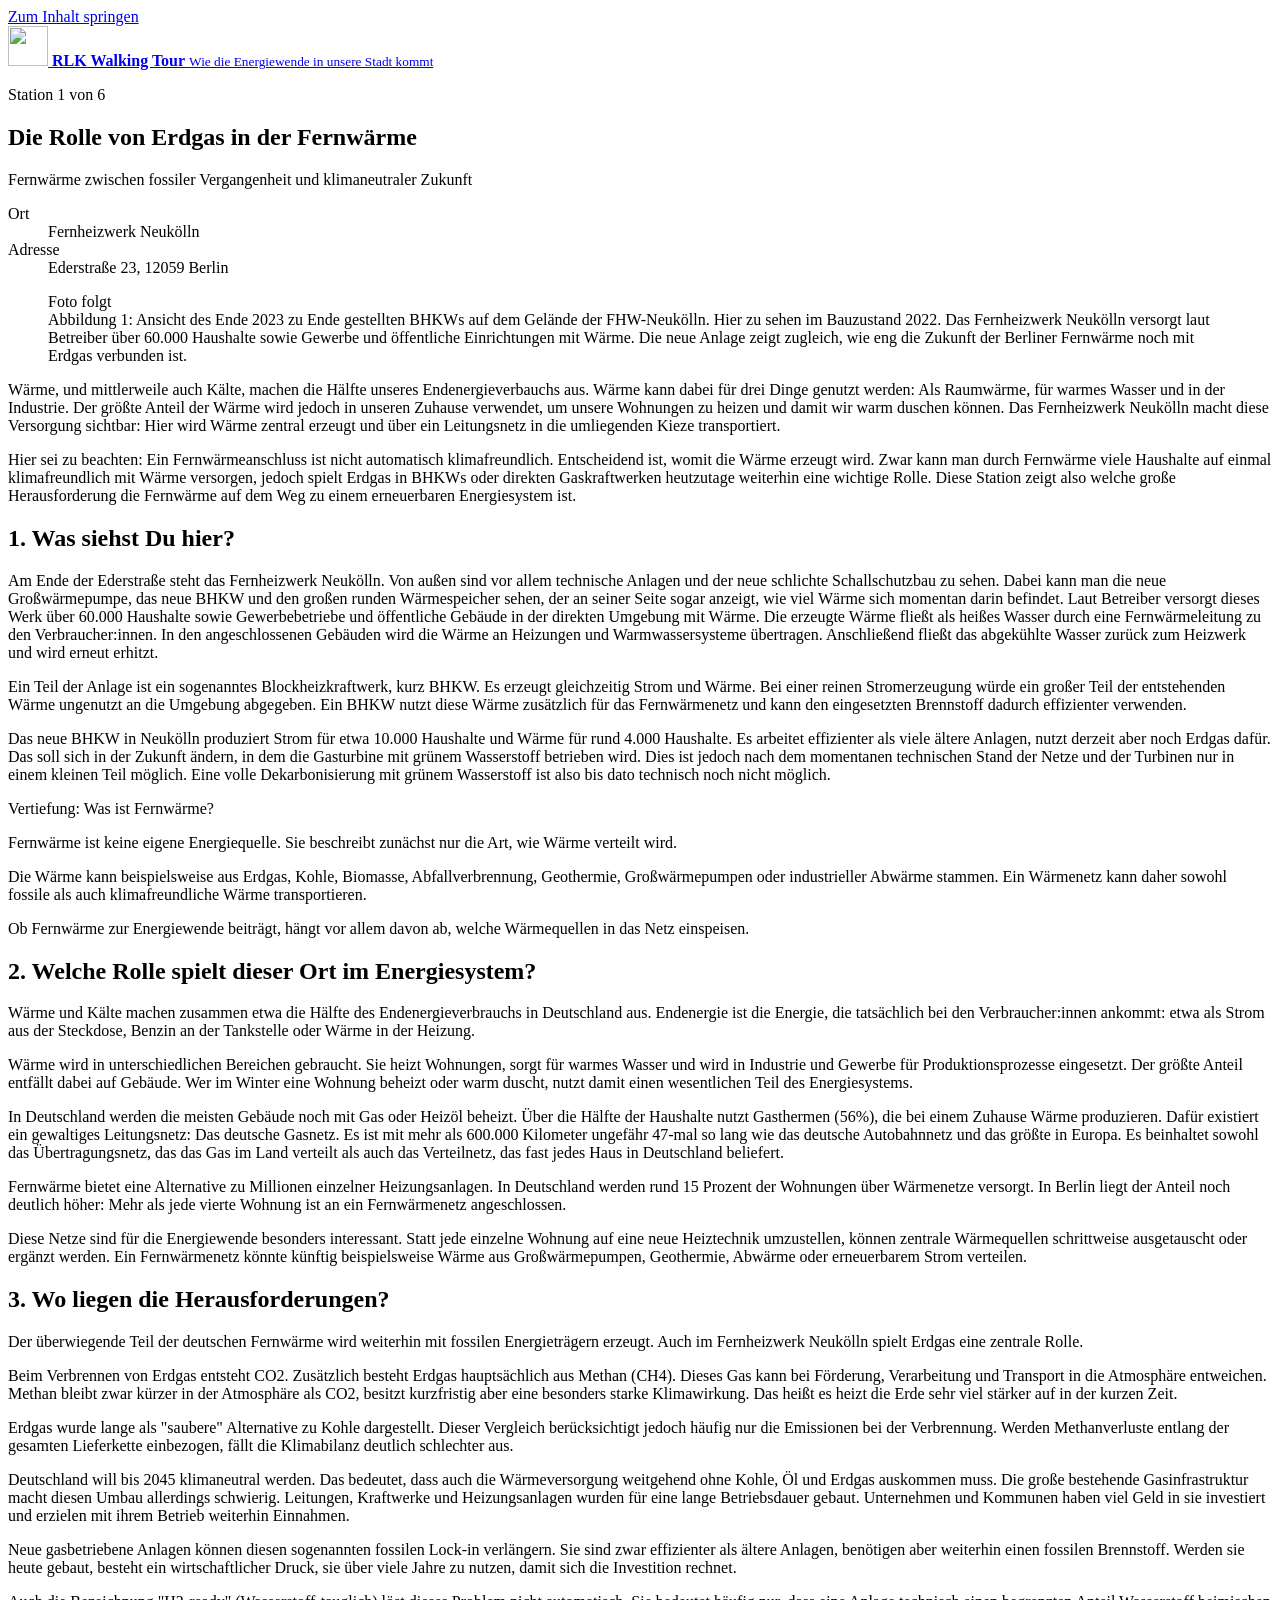
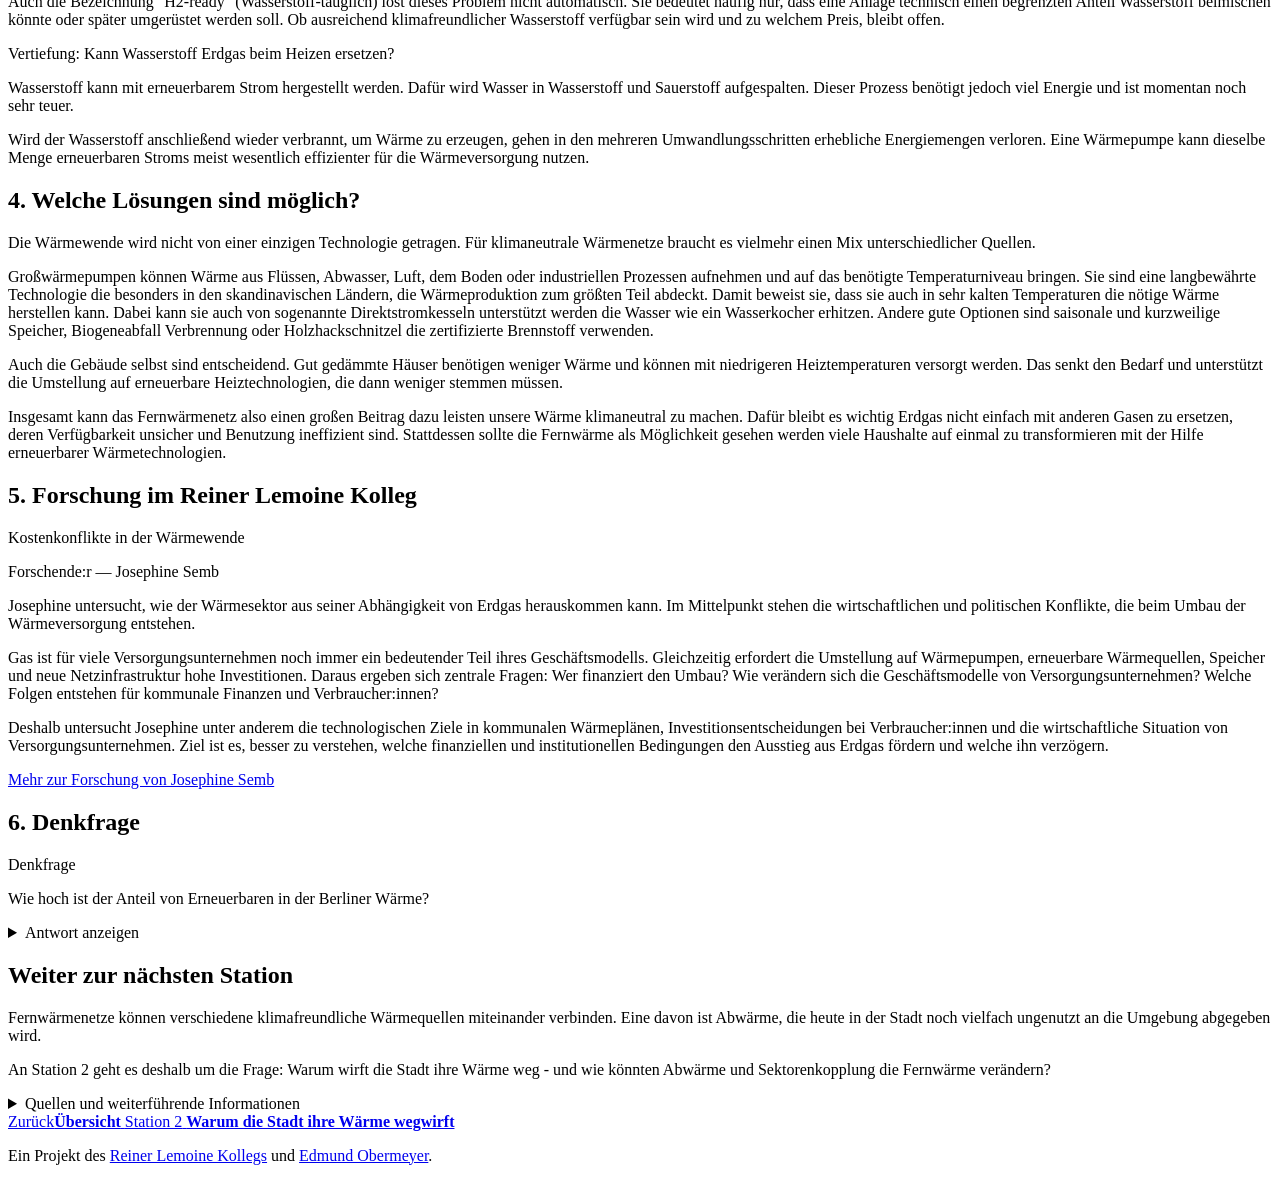
==== docs/station-01-erdgas-fernwaerme/index.html @ de67a61e "first draft website" ====
<!DOCTYPE html>
<html lang="de">
<head>
  <meta charset="utf-8">
  <meta name="viewport" content="width=device-width, initial-scale=1">
  <title>Station 1: Die Rolle von Erdgas in der Fernwärme — RLK Walking Tour</title>
  <meta name="description" content="Fernwärme zwischen fossiler Vergangenheit und klimaneutraler Zukunft">
  <meta name="color-scheme" content="light">
  <link rel="icon" href="https://kafu16.github.io/rlk-walking-tour/theme/favicon.svg" type="image/svg+xml">
  <link rel="stylesheet" href="https://kafu16.github.io/rlk-walking-tour/fonts/roboto.css">
  <link rel="stylesheet" href="https://kafu16.github.io/rlk-walking-tour/theme/css/rlk.css">
</head>
<body>
  <a class="skiplink" href="#inhalt">Zum Inhalt springen</a>

  <header class="siteheader">
    <div class="wrap siteheader__inner">
      <a class="siteheader__brand" href="https://kafu16.github.io/rlk-walking-tour/">
        <img src="https://kafu16.github.io/rlk-walking-tour/images/rlk-logo.svg" alt="" width="40" height="40">
        <span>
          <strong>RLK Walking Tour</strong>
          <small>Wie die Energiewende in unsere Stadt kommt</small>
        </span>
      </a>
    </div>
  </header>

  <main id="inhalt" class="wrap">

<article class="station">

  <header class="station__head">
    <p class="eyebrow">Station 1 von 6</p>
    <h1>Die Rolle von Erdgas in der Fernwärme</h1>
<p class="station__subtitle">Fernwärme zwischen fossiler Vergangenheit und klimaneutraler Zukunft</p>  </header>

  <dl class="stationinfo">
      <div><dt>Ort</dt><dd>Fernheizwerk Neukölln</dd></div>
      <div><dt>Adresse</dt><dd>Ederstraße 23, 12059 Berlin</dd></div>
  </dl>

  <figure class="stationfoto">
      <div class="stationfoto__leer" role="img" aria-label="Foto folgt">
        <span>Foto folgt</span>
      </div>
      <figcaption>Abbildung 1: Ansicht des Ende 2023 zu Ende gestellten BHKWs auf dem Gelände der FHW-Neukölln. Hier zu sehen im Bauzustand 2022. Das Fernheizwerk Neukölln versorgt laut Betreiber über 60.000 Haushalte sowie Gewerbe und öffentliche Einrichtungen mit Wärme. Die neue Anlage zeigt zugleich, wie eng die Zukunft der Berliner Fernwärme noch mit Erdgas verbunden ist.</figcaption>
  </figure>

  <div class="prose">
    <div class="box box--kurz-erklaert">
<p>Wärme, und mittlerweile auch Kälte, machen die Hälfte unseres Endenergieverbauchs aus. Wärme kann dabei für drei Dinge genutzt werden: Als Raumwärme, für warmes Wasser und in der Industrie. Der größte Anteil der Wärme wird jedoch in unseren Zuhause verwendet, um unsere Wohnungen zu heizen und damit wir warm duschen können. Das Fernheizwerk Neukölln macht diese Versorgung sichtbar: Hier wird Wärme zentral erzeugt und über ein Leitungsnetz in die umliegenden Kieze transportiert.</p>
<p>Hier sei zu beachten: Ein Fernwärmeanschluss ist nicht automatisch klimafreundlich. Entscheidend ist, womit die Wärme erzeugt wird. Zwar kann man durch Fernwärme viele Haushalte auf einmal klimafreundlich mit Wärme versorgen, jedoch spielt Erdgas in BHKWs oder direkten Gaskraftwerken heutzutage weiterhin eine wichtige Rolle. Diese Station zeigt also welche große Herausforderung die Fernwärme auf dem Weg zu einem erneuerbaren Energiesystem ist.</p>
</div>
<h2>1. Was siehst Du hier?</h2>
<p>Am Ende der Ederstraße steht das Fernheizwerk Neukölln. Von außen sind vor allem technische Anlagen und der neue schlichte Schallschutzbau zu sehen. Dabei kann man die neue Großwärmepumpe, das neue BHKW und den großen runden Wärmespeicher sehen, der an seiner Seite sogar anzeigt, wie viel Wärme sich momentan darin befindet. Laut Betreiber versorgt dieses Werk über 60.000 Haushalte sowie Gewerbebetriebe und öffentliche Gebäude in der direkten Umgebung mit Wärme. Die erzeugte Wärme fließt als heißes Wasser durch eine Fernwärmeleitung zu den Verbraucher:innen. In den angeschlossenen Gebäuden wird die Wärme an Heizungen und Warmwassersysteme übertragen. Anschließend fließt das abgekühlte Wasser zurück zum Heizwerk und wird erneut erhitzt.</p>
<p>Ein Teil der Anlage ist ein sogenanntes Blockheizkraftwerk, kurz BHKW. Es erzeugt gleichzeitig Strom und Wärme. Bei einer reinen Stromerzeugung würde ein großer Teil der entstehenden Wärme ungenutzt an die Umgebung abgegeben. Ein BHKW nutzt diese Wärme zusätzlich für das Fernwärmenetz und kann den eingesetzten Brennstoff dadurch effizienter verwenden.</p>
<p>Das neue BHKW in Neukölln produziert Strom für etwa 10.000 Haushalte und Wärme für rund 4.000 Haushalte. Es arbeitet effizienter als viele ältere Anlagen, nutzt derzeit aber noch Erdgas dafür. Das soll sich in der Zukunft ändern, in dem die Gasturbine mit grünem Wasserstoff betrieben wird. Dies ist jedoch nach dem momentanen technischen Stand der Netze und der Turbinen nur in einem kleinen Teil möglich. Eine volle Dekarbonisierung mit grünem Wasserstoff ist also bis dato technisch noch nicht möglich.</p>
<div class="box box--vertiefung">
<p class="box__title">Vertiefung: Was ist Fernwärme?</p>
<p>Fernwärme ist keine eigene Energiequelle. Sie beschreibt zunächst nur die Art, wie Wärme verteilt wird.</p>
<p>Die Wärme kann beispielsweise aus Erdgas, Kohle, Biomasse, Abfallverbrennung, Geothermie, Großwärmepumpen oder industrieller Abwärme stammen. Ein Wärmenetz kann daher sowohl fossile als auch klimafreundliche Wärme transportieren.</p>
<p>Ob Fernwärme zur Energiewende beiträgt, hängt vor allem davon ab, welche Wärmequellen in das Netz einspeisen.</p>
</div>
<h2>2. Welche Rolle spielt dieser Ort im Energiesystem?</h2>
<p>Wärme und Kälte machen zusammen etwa die Hälfte des Endenergieverbrauchs in Deutschland aus. Endenergie ist die Energie, die tatsächlich bei den Verbraucher:innen ankommt: etwa als Strom aus der Steckdose, Benzin an der Tankstelle oder Wärme in der Heizung.</p>
<p>Wärme wird in unterschiedlichen Bereichen gebraucht. Sie heizt Wohnungen, sorgt für warmes Wasser und wird in Industrie und Gewerbe für Produktionsprozesse eingesetzt. Der größte Anteil entfällt dabei auf Gebäude. Wer im Winter eine Wohnung beheizt oder warm duscht, nutzt damit einen wesentlichen Teil des Energiesystems.</p>
<p>In Deutschland werden die meisten Gebäude noch mit Gas oder Heizöl beheizt. Über die Hälfte der Haushalte nutzt Gasthermen (56%), die bei einem Zuhause Wärme produzieren. Dafür existiert ein gewaltiges Leitungsnetz: Das deutsche Gasnetz. Es ist mit mehr als 600.000 Kilometer ungefähr 47-mal so lang wie das deutsche Autobahnnetz und das größte in Europa. Es beinhaltet sowohl das Übertragungsnetz, das das Gas im Land verteilt als auch das Verteilnetz, das fast jedes Haus in Deutschland beliefert.</p>
<p>Fernwärme bietet eine Alternative zu Millionen einzelner Heizungsanlagen. In Deutschland werden rund 15 Prozent der Wohnungen über Wärmenetze versorgt. In Berlin liegt der Anteil noch deutlich höher: Mehr als jede vierte Wohnung ist an ein Fernwärmenetz angeschlossen.</p>
<p>Diese Netze sind für die Energiewende besonders interessant. Statt jede einzelne Wohnung auf eine neue Heiztechnik umzustellen, können zentrale Wärmequellen schrittweise ausgetauscht oder ergänzt werden. Ein Fernwärmenetz könnte künftig beispielsweise Wärme aus Großwärmepumpen, Geothermie, Abwärme oder erneuerbarem Strom verteilen.</p>
<h2>3. Wo liegen die Herausforderungen?</h2>
<p>Der überwiegende Teil der deutschen Fernwärme wird weiterhin mit fossilen Energieträgern erzeugt. Auch im Fernheizwerk Neukölln spielt Erdgas eine zentrale Rolle.</p>
<p>Beim Verbrennen von Erdgas entsteht CO2. Zusätzlich besteht Erdgas hauptsächlich aus Methan (CH4). Dieses Gas kann bei Förderung, Verarbeitung und Transport in die Atmosphäre entweichen. Methan bleibt zwar kürzer in der Atmosphäre als CO2, besitzt kurzfristig aber eine besonders starke Klimawirkung. Das heißt es heizt die Erde sehr viel stärker auf in der kurzen Zeit.</p>
<p>Erdgas wurde lange als "saubere" Alternative zu Kohle dargestellt. Dieser Vergleich berücksichtigt jedoch häufig nur die Emissionen bei der Verbrennung. Werden Methanverluste entlang der gesamten Lieferkette einbezogen, fällt die Klimabilanz deutlich schlechter aus.</p>
<p>Deutschland will bis 2045 klimaneutral werden. Das bedeutet, dass auch die Wärmeversorgung weitgehend ohne Kohle, Öl und Erdgas auskommen muss. Die große bestehende Gasinfrastruktur macht diesen Umbau allerdings schwierig. Leitungen, Kraftwerke und Heizungsanlagen wurden für eine lange Betriebsdauer gebaut. Unternehmen und Kommunen haben viel Geld in sie investiert und erzielen mit ihrem Betrieb weiterhin Einnahmen.</p>
<p>Neue gasbetriebene Anlagen können diesen sogenannten fossilen Lock-in verlängern. Sie sind zwar effizienter als ältere Anlagen, benötigen aber weiterhin einen fossilen Brennstoff. Werden sie heute gebaut, besteht ein wirtschaftlicher Druck, sie über viele Jahre zu nutzen, damit sich die Investition rechnet.</p>
<p>Auch die Bezeichnung "H2-ready" (Wasserstoff-tauglich) löst dieses Problem nicht automatisch. Sie bedeutet häufig nur, dass eine Anlage technisch einen begrenzten Anteil Wasserstoff beimischen könnte oder später umgerüstet werden soll. Ob ausreichend klimafreundlicher Wasserstoff verfügbar sein wird und zu welchem Preis, bleibt offen.</p>
<div class="box box--vertiefung">
<p class="box__title">Vertiefung: Kann Wasserstoff Erdgas beim Heizen ersetzen?</p>
<p>Wasserstoff kann mit erneuerbarem Strom hergestellt werden. Dafür wird Wasser in Wasserstoff und Sauerstoff aufgespalten. Dieser Prozess benötigt jedoch viel Energie und ist momentan noch sehr teuer.</p>
<p>Wird der Wasserstoff anschließend wieder verbrannt, um Wärme zu erzeugen, gehen in den mehreren Umwandlungsschritten erhebliche Energiemengen verloren. Eine Wärmepumpe kann dieselbe Menge erneuerbaren Stroms meist wesentlich effizienter für die Wärmeversorgung nutzen.</p>
</div>
<h2>4. Welche Lösungen sind möglich?</h2>
<p>Die Wärmewende wird nicht von einer einzigen Technologie getragen. Für klimaneutrale Wärmenetze braucht es vielmehr einen Mix unterschiedlicher Quellen.</p>
<p>Großwärmepumpen können Wärme aus Flüssen, Abwasser, Luft, dem Boden oder industriellen Prozessen aufnehmen und auf das benötigte Temperaturniveau bringen. Sie sind eine langbewährte Technologie die besonders in den skandinavischen Ländern, die Wärmeproduktion zum größten Teil abdeckt. Damit beweist sie, dass sie auch in sehr kalten Temperaturen die nötige Wärme herstellen kann. Dabei kann sie auch von sogenannte Direktstromkesseln unterstützt werden die Wasser wie ein Wasserkocher erhitzen. Andere gute Optionen sind saisonale und kurzweilige Speicher, Biogeneabfall Verbrennung oder Holzhackschnitzel die zertifizierte Brennstoff verwenden.</p>
<p>Auch die Gebäude selbst sind entscheidend. Gut gedämmte Häuser benötigen weniger Wärme und können mit niedrigeren Heiztemperaturen versorgt werden. Das senkt den Bedarf und unterstützt die Umstellung auf erneuerbare Heiztechnologien, die dann weniger stemmen müssen.</p>
<p>Insgesamt kann das Fernwärmenetz also einen großen Beitrag dazu leisten unsere Wärme klimaneutral zu machen. Dafür bleibt es wichtig Erdgas nicht einfach mit anderen Gasen zu ersetzen, deren Verfügbarkeit unsicher und Benutzung ineffizient sind. Stattdessen sollte die Fernwärme als Möglichkeit gesehen werden viele Haushalte auf einmal zu transformieren mit der Hilfe erneuerbarer Wärmetechnologien.</p>
<h2>5. Forschung im Reiner Lemoine Kolleg</h2>
<div class="box box--forschung">
<p class="box__title">Kostenkonflikte in der Wärmewende</p>
<p class="box__meta">Forschende:r — Josephine Semb</p>
<p>Josephine untersucht, wie der Wärmesektor aus seiner Abhängigkeit von Erdgas herauskommen kann. Im Mittelpunkt stehen die wirtschaftlichen und politischen Konflikte, die beim Umbau der Wärmeversorgung entstehen.</p>
<p>Gas ist für viele Versorgungsunternehmen noch immer ein bedeutender Teil ihres Geschäftsmodells. Gleichzeitig erfordert die Umstellung auf Wärmepumpen, erneuerbare Wärmequellen, Speicher und neue Netzinfrastruktur hohe Investitionen. Daraus ergeben sich zentrale Fragen: Wer finanziert den Umbau? Wie verändern sich die Geschäftsmodelle von Versorgungsunternehmen? Welche Folgen entstehen für kommunale Finanzen und Verbraucher:innen?</p>
<p>Deshalb untersucht Josephine unter anderem die technologischen Ziele in kommunalen Wärmeplänen, Investitionsentscheidungen bei Verbraucher:innen und die wirtschaftliche Situation von Versorgungsunternehmen. Ziel ist es, besser zu verstehen, welche finanziellen und institutionellen Bedingungen den Ausstieg aus Erdgas fördern und welche ihn verzögern.</p>
<p class="box__link"><a href="https://www.reiner-lemoine-stiftung.de/kolleg/team/josephine-semb">Mehr zur Forschung von Josephine Semb</a></p>
</div>
<h2>6. Denkfrage</h2>
<div class="box box--denkfrage">
<p class="box__title">Denkfrage</p>
<p>Wie hoch ist der Anteil von Erneuerbaren in der Berliner Wärme?</p>
<details class="denkfrage__answer">
<summary>Antwort anzeigen</summary>
<p>Nur 3,8% wird elektrisch oder mit Solarthermie produziert. Wenn man Biomasse (also Holz), Abfallverbrennung und Abwärmenutzung als erneuerbar rechnet wurden 2023 4,5% der Wärme erneuerbar hergestellt. In der Fernwärme waren es zu der zeit 10% die erneuerbar hergestellt wurden.</p>
<p>Wärme aus Holz und anderer Biomasse wie Abfall wird im gesetzlichen Kontext als Erneuerbar angesehen ist aber wegen begrenzter Ressourcen, Emissionen während der Verbrennung und des Waldschutzes nicht unbegrenzt klimafreundlich verfügbar.</p>
<p>Der geringe Anteil reiner Erneuerbarer zeigt, wie groß die Aufgabe noch ist. Während erneuerbare Energien im Stromsektor bereits eine zentrale Rolle spielen, wird Wärme weiterhin überwiegend mit Erdgas, Heizöl und anderen fossilen Energieträgern erzeugt.</p>
<p>Quelle: Datensatz des SenMVKU auf <a href="https://www.berlin.de/sen/uvk/klimaschutz/waermewende/">https://www.berlin.de/sen/uvk/klimaschutz/waermewende/</a></p>
</details>
</div>
<h2>Weiter zur nächsten Station</h2>
<p>Fernwärmenetze können verschiedene klimafreundliche Wärmequellen miteinander verbinden. Eine davon ist Abwärme, die heute in der Stadt noch vielfach ungenutzt an die Umgebung abgegeben wird.</p>
<p>An Station 2 geht es deshalb um die Frage: Warum wirft die Stadt ihre Wärme weg - und wie könnten Abwärme und Sektorenkopplung die Fernwärme verändern?</p>
<details class="quellen">
<summary>Quellen und weiterführende Informationen</summary>
<ul>
<li>Fernheizwerk Neukölln: <a href="https://fhw-neukoelln.de/">https://fhw-neukoelln.de/</a></li>
<li>Übersicht des BDEWs zu Fernwärme: <a href="https://www.bdew.de/energie/waerme-waermewende-heizung/fernwaerme/">https://www.bdew.de/energie/waerme-waermewende-heizung/fernwaerme/</a></li>
<li>Monatliche Fernwärmeerzeugung nach Energieträgern (Quelle: BDEW): <a href="https://www.bdew.de/media/documents/Nettowaermeerz_ET_Vgl_VJ_monatlich_online_o_monatlich_FS_05082026.pdf">https://www.bdew.de/media/documents/Nettowaermeerz_ET_Vgl_VJ_monatlich_online_o_monatlich_FS_05082026.pdf</a></li>
<li>Fachliteratur:</li>
<li>Braunger, Isabell (2023), ‘Communal Heat Planning: Overcoming the Path-Dependency of Natural Gas in Residential Heating?’, Environmental Innovation and Societal Transitions, 48: 100768, <a href="https://doi.org/10.1016/j.eist.2023.100768">https://doi.org/10.1016/j.eist.2023.100768</a>.</li>
<li>Rosenow, J. (2024), ‘A Meta-Review of 54 Studies on Hydrogen Heating’, Cell Reports Sustainability, 1/1: 100010, <a href="https://doi.org/10.1016/j.crsus.2023.100010">https://doi.org/10.1016/j.crsus.2023.100010</a>.</li>
<li>Semb, Josephine, Lukas Bäuerle, and Valentin Sagvosdkin (2026), ‘System-Induced Transition Inertia in the Transformation of the German Heating and Housing Sector’, Energy Policy, 212: 115181, <a href="https://doi.org/10.1016/j.enpol.2026.115181">https://doi.org/10.1016/j.enpol.2026.115181</a>.</li>
</ul>
</details>
  </div>

  <nav class="stationnav" aria-label="Stationen">
      <a class="stationnav__prev" href="https://kafu16.github.io/rlk-walking-tour/">
        <span>Zurück</span><strong>Übersicht</strong>
      </a>

      <a class="stationnav__next" href="https://kafu16.github.io/rlk-walking-tour/station-02-abwaerme-sektorenkopplung/">
        <span>Station 2</span>
        <strong>Warum die Stadt ihre Wärme wegwirft</strong>
      </a>
  </nav>

</article>
  </main>

  <footer class="sitefooter">
    <div class="wrap">
      <p>
        Ein Projekt des
        <a href="https://www.reiner-lemoine-stiftung.de/kolleg/">Reiner Lemoine Kollegs</a>
        und
        <a href="https://reiner-lemoine-institut.de/person/edmund-obermeyer/">Edmund Obermeyer</a>.
      </p>
    </div>
  </footer>
</body>
</html>
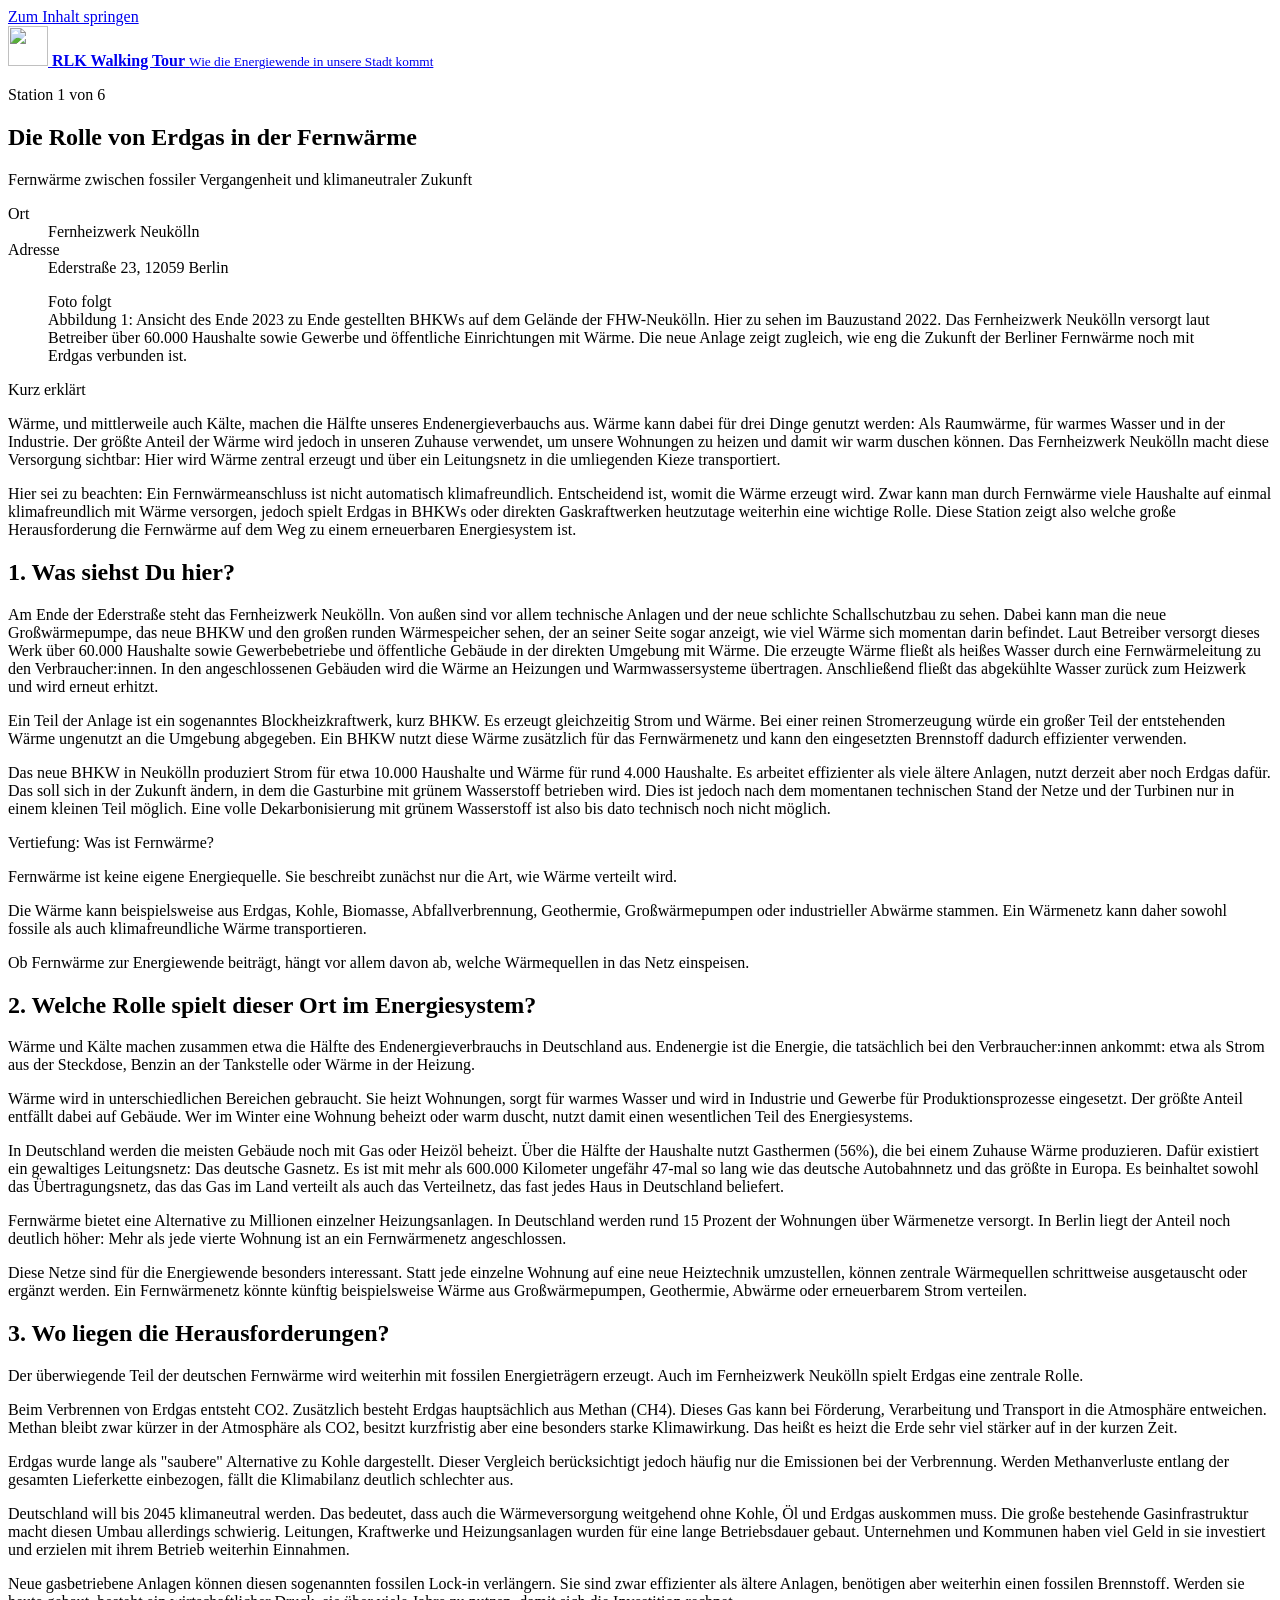
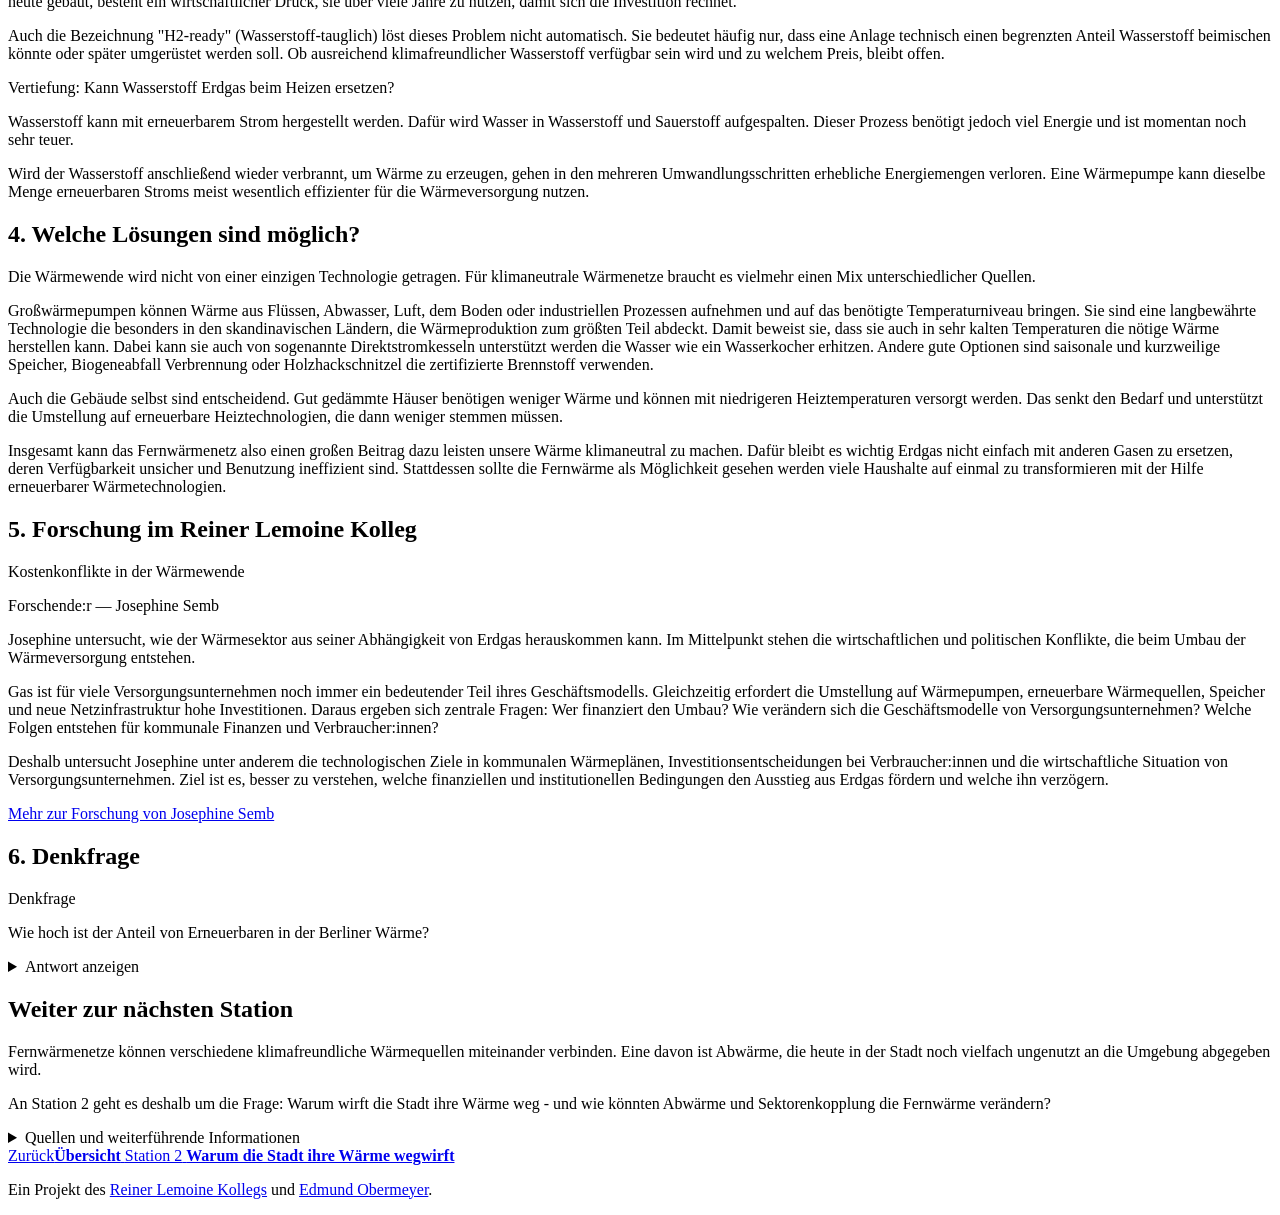
==== commit af877ee0: "Neue Stationstexte, Kartenlink und Kontaktadresse Inhalt aus den neuen .docx-Entwürfen: Station 2 ha" ====
--- a/docs/station-01-erdgas-fernwaerme/index.html
+++ b/docs/station-01-erdgas-fernwaerme/index.html
@@ -48,6 +48,7 @@
 
   <div class="prose">
     <div class="box box--kurz-erklaert">
+<p class="box__title">Kurz erklärt</p>
 <p>Wärme, und mittlerweile auch Kälte, machen die Hälfte unseres Endenergieverbauchs aus. Wärme kann dabei für drei Dinge genutzt werden: Als Raumwärme, für warmes Wasser und in der Industrie. Der größte Anteil der Wärme wird jedoch in unseren Zuhause verwendet, um unsere Wohnungen zu heizen und damit wir warm duschen können. Das Fernheizwerk Neukölln macht diese Versorgung sichtbar: Hier wird Wärme zentral erzeugt und über ein Leitungsnetz in die umliegenden Kieze transportiert.</p>
 <p>Hier sei zu beachten: Ein Fernwärmeanschluss ist nicht automatisch klimafreundlich. Entscheidend ist, womit die Wärme erzeugt wird. Zwar kann man durch Fernwärme viele Haushalte auf einmal klimafreundlich mit Wärme versorgen, jedoch spielt Erdgas in BHKWs oder direkten Gaskraftwerken heutzutage weiterhin eine wichtige Rolle. Diese Station zeigt also welche große Herausforderung die Fernwärme auf dem Weg zu einem erneuerbaren Energiesystem ist.</p>
 </div>
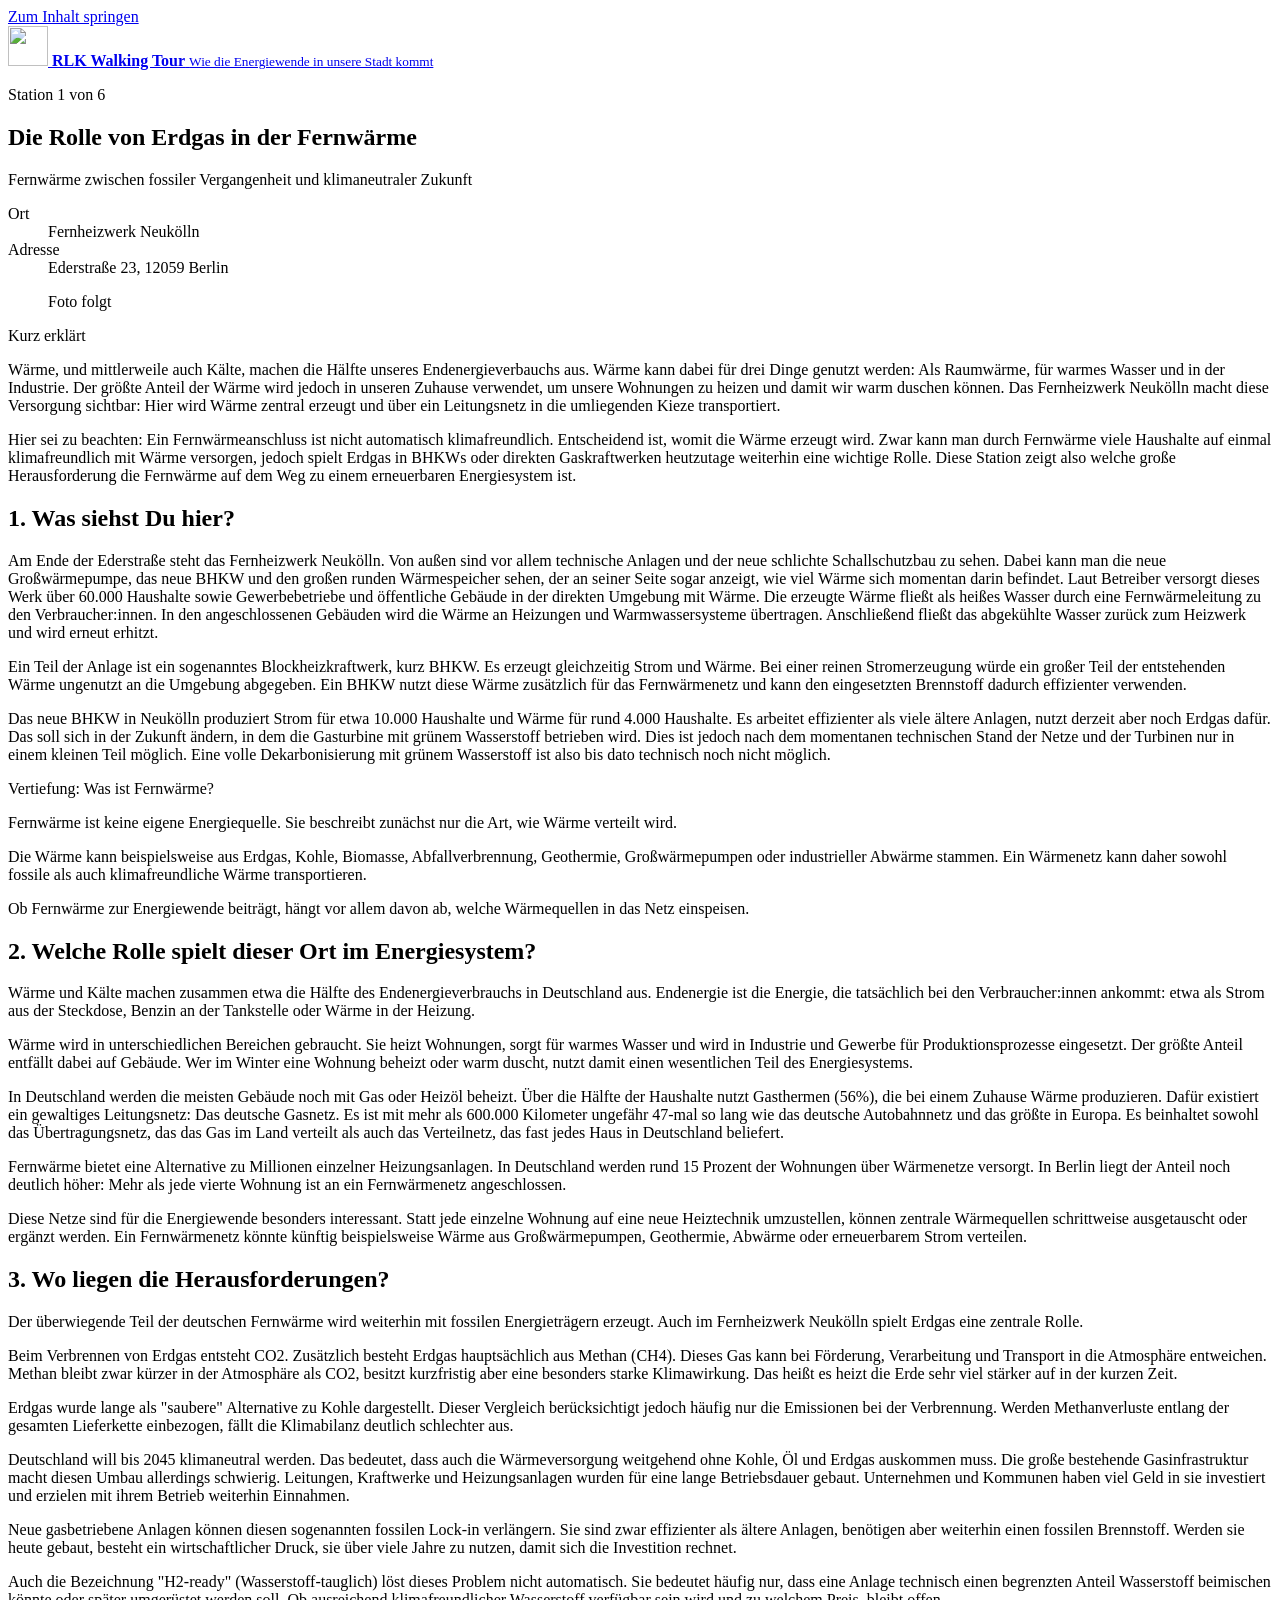
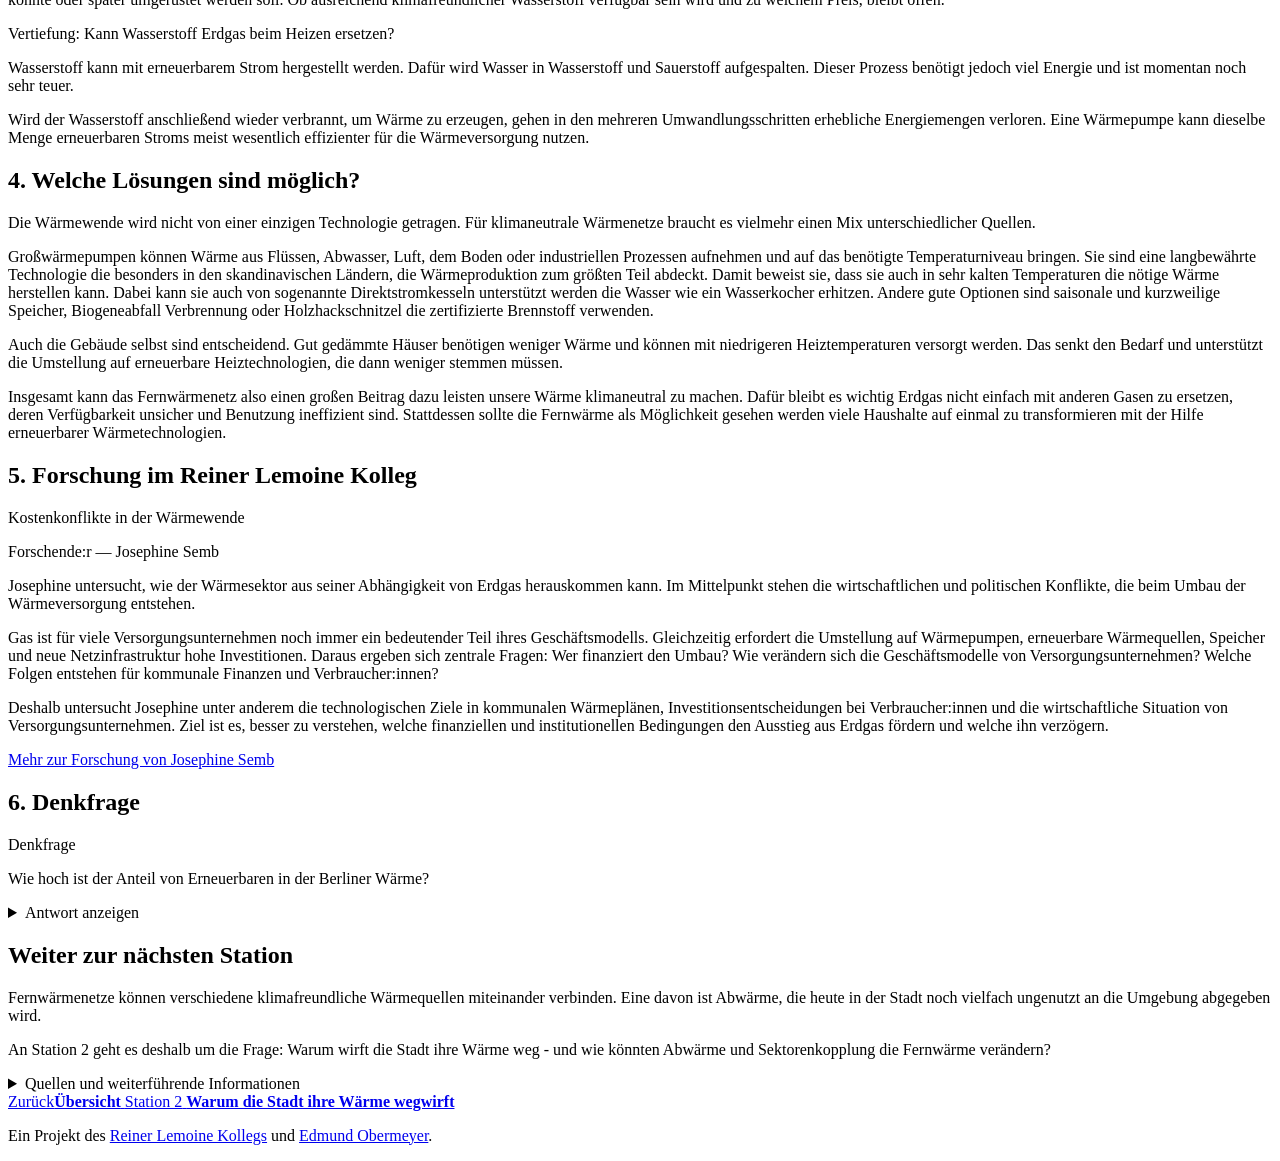
==== commit 79a86799: "Fotos für Station 3 und 5, Abbildung im Kasten von Station 3 Neue .docx-Entwürfe für die Stationen 1" ====
--- a/docs/station-01-erdgas-fernwaerme/index.html
+++ b/docs/station-01-erdgas-fernwaerme/index.html
@@ -43,7 +43,6 @@
       <div class="stationfoto__leer" role="img" aria-label="Foto folgt">
         <span>Foto folgt</span>
       </div>
-      <figcaption>Abbildung 1: Ansicht des Ende 2023 zu Ende gestellten BHKWs auf dem Gelände der FHW-Neukölln. Hier zu sehen im Bauzustand 2022. Das Fernheizwerk Neukölln versorgt laut Betreiber über 60.000 Haushalte sowie Gewerbe und öffentliche Einrichtungen mit Wärme. Die neue Anlage zeigt zugleich, wie eng die Zukunft der Berliner Fernwärme noch mit Erdgas verbunden ist.</figcaption>
   </figure>
 
   <div class="prose">
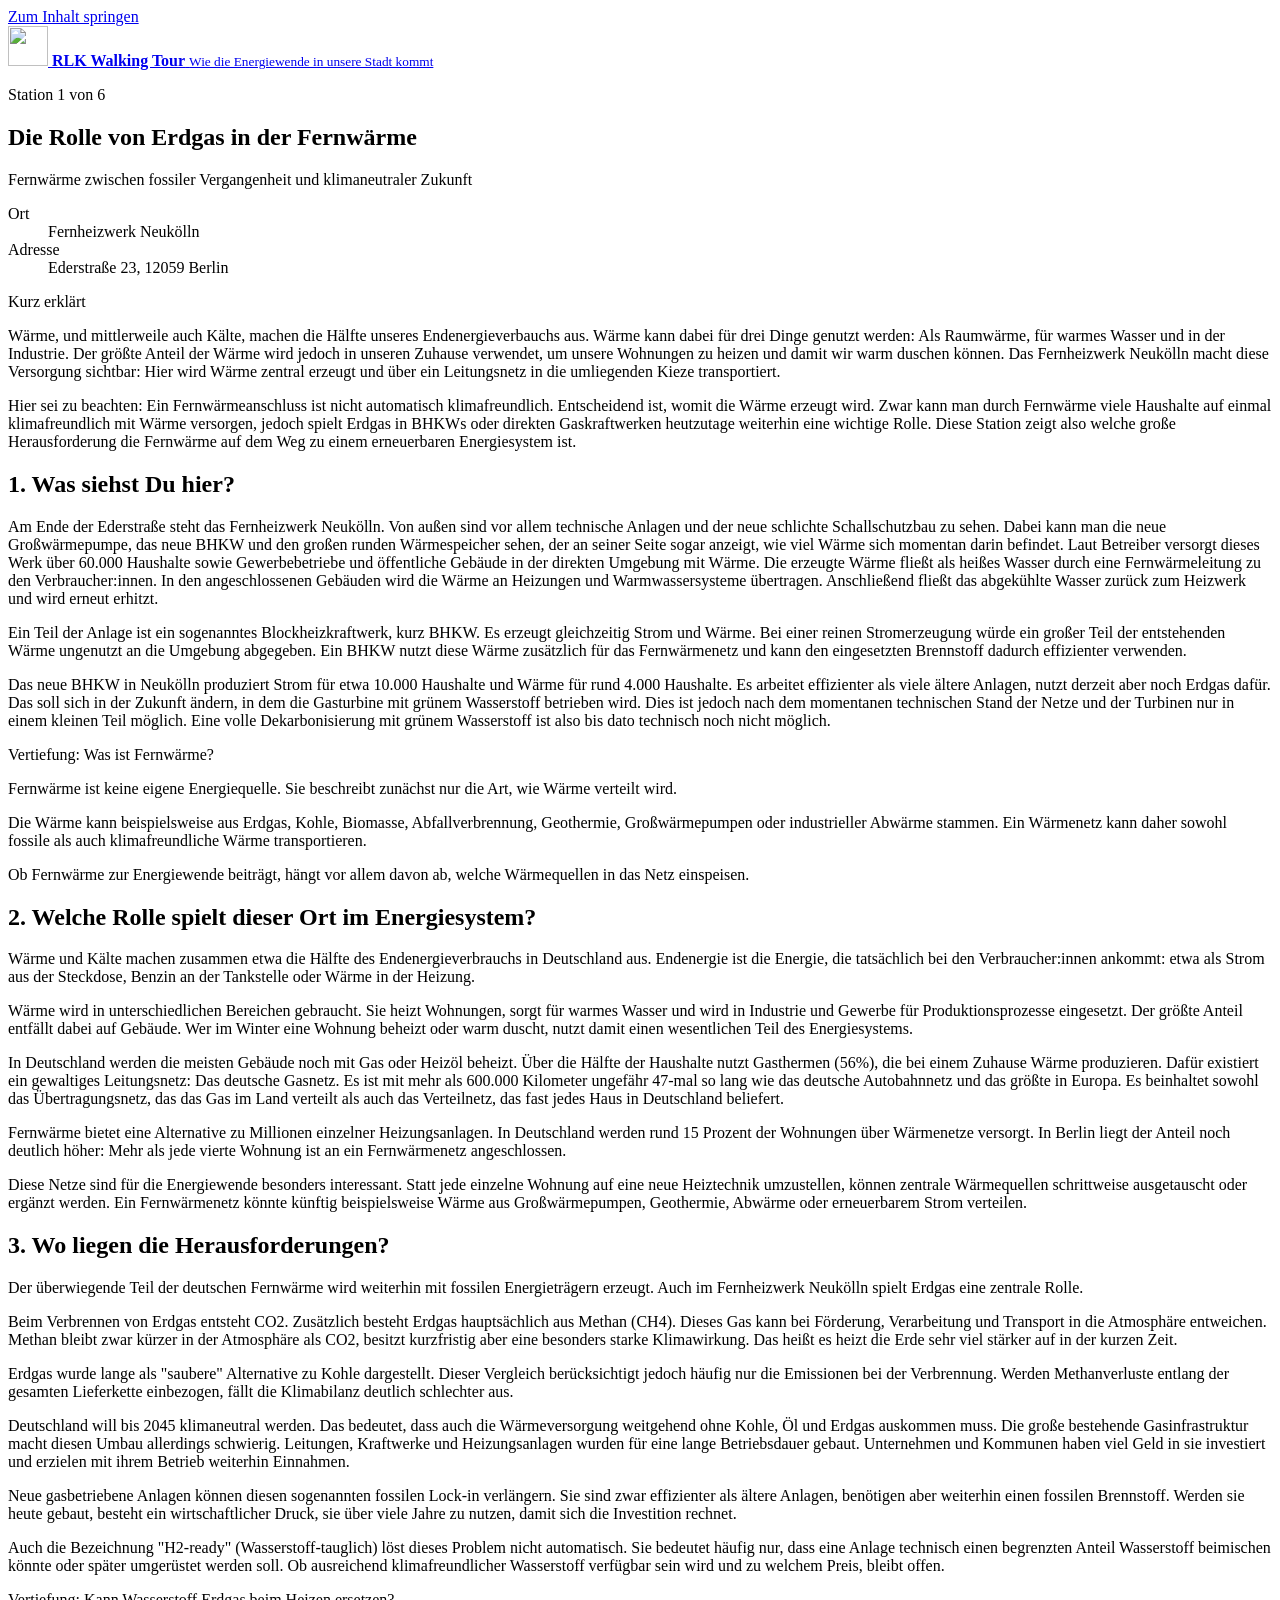
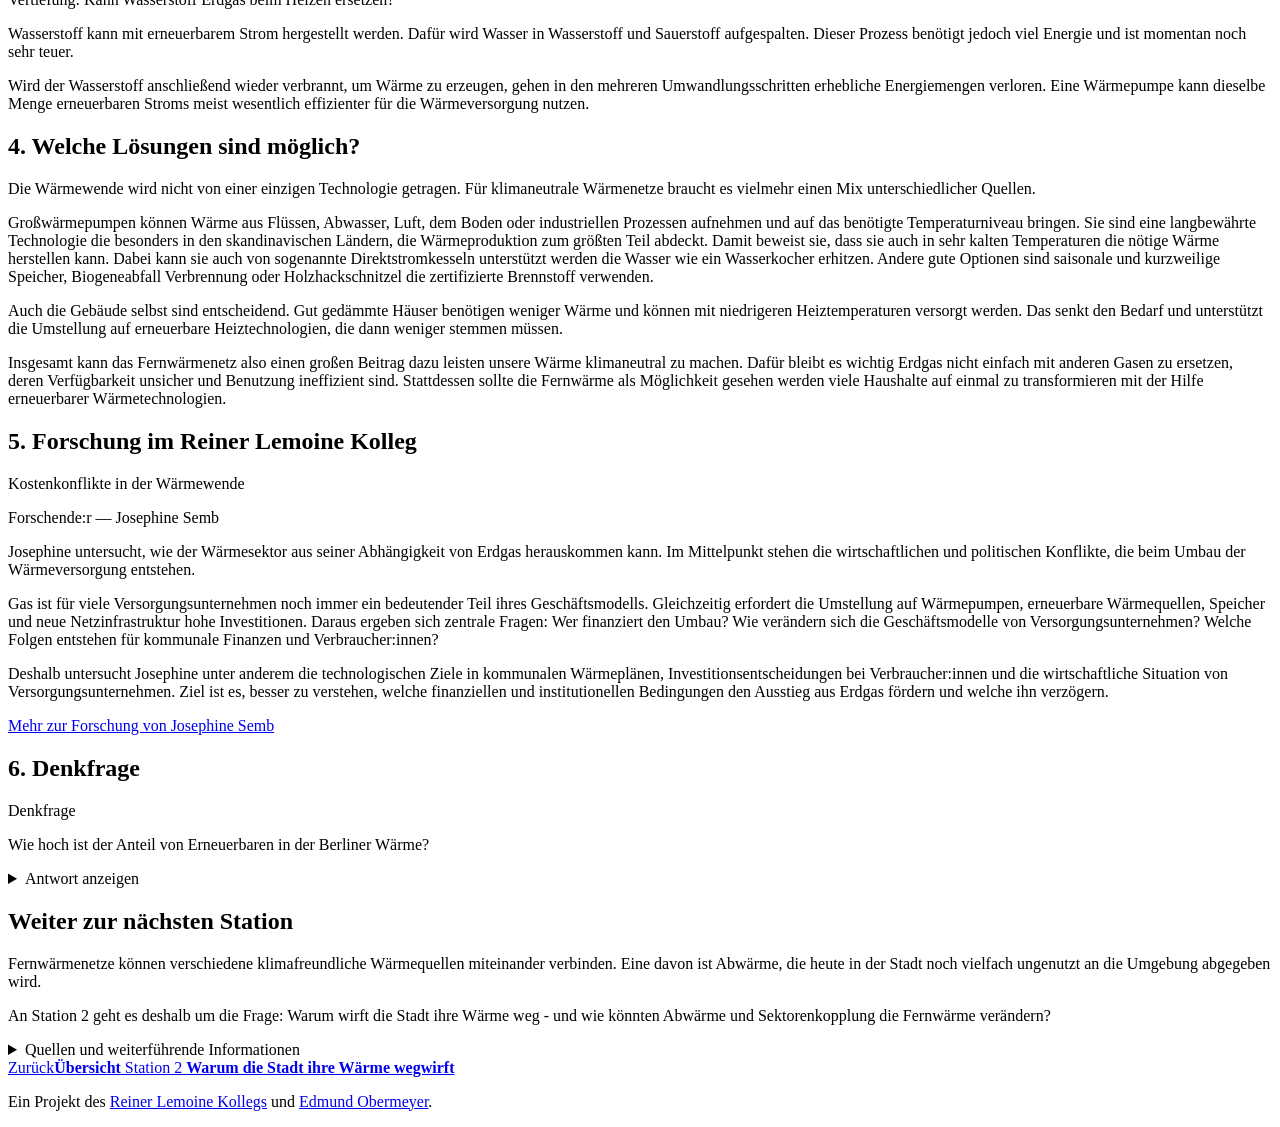
==== commit 1bac0585: "Station 1 ohne Fotoplatzhalter Für Station 1 ist kein Foto vorgesehen, das zurückgehaltene Bild wurd" ====
--- a/docs/station-01-erdgas-fernwaerme/index.html
+++ b/docs/station-01-erdgas-fernwaerme/index.html
@@ -39,11 +39,6 @@
       <div><dt>Adresse</dt><dd>Ederstraße 23, 12059 Berlin</dd></div>
   </dl>
 
-  <figure class="stationfoto">
-      <div class="stationfoto__leer" role="img" aria-label="Foto folgt">
-        <span>Foto folgt</span>
-      </div>
-  </figure>
 
   <div class="prose">
     <div class="box box--kurz-erklaert">
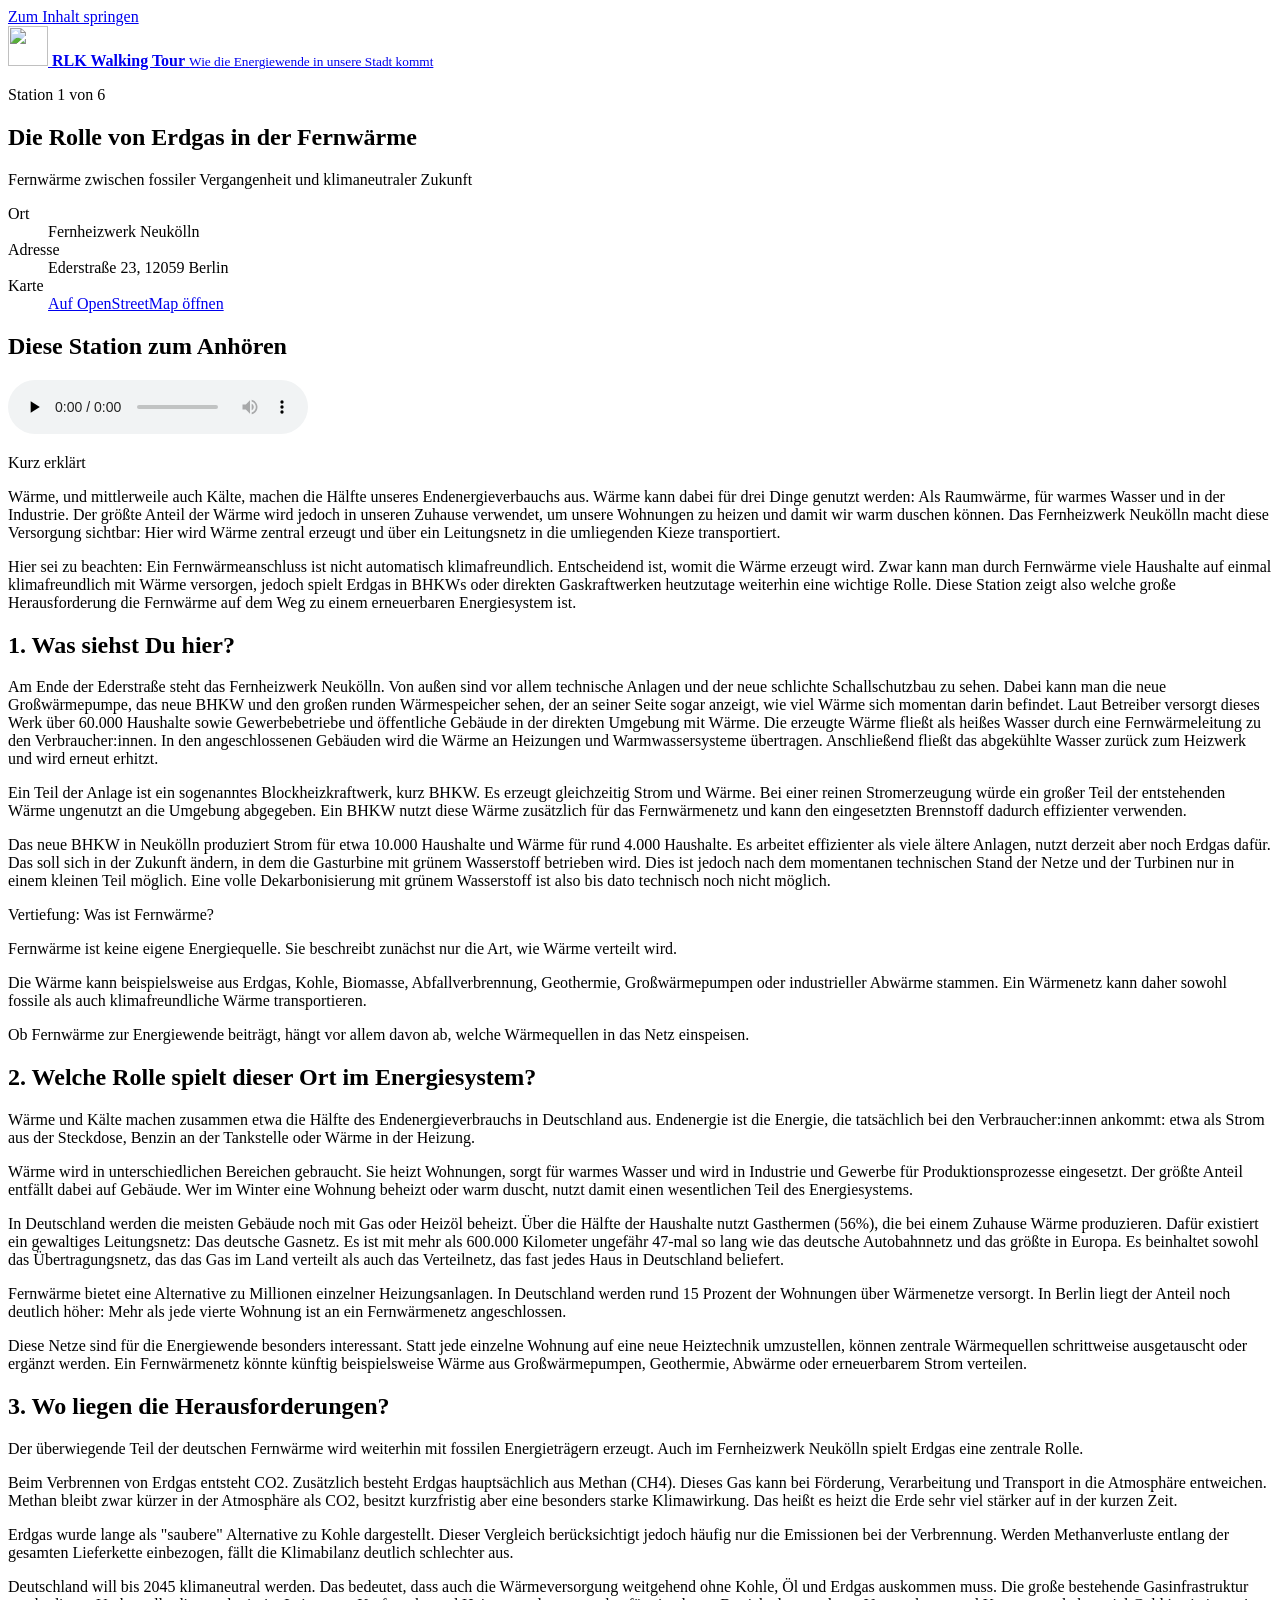
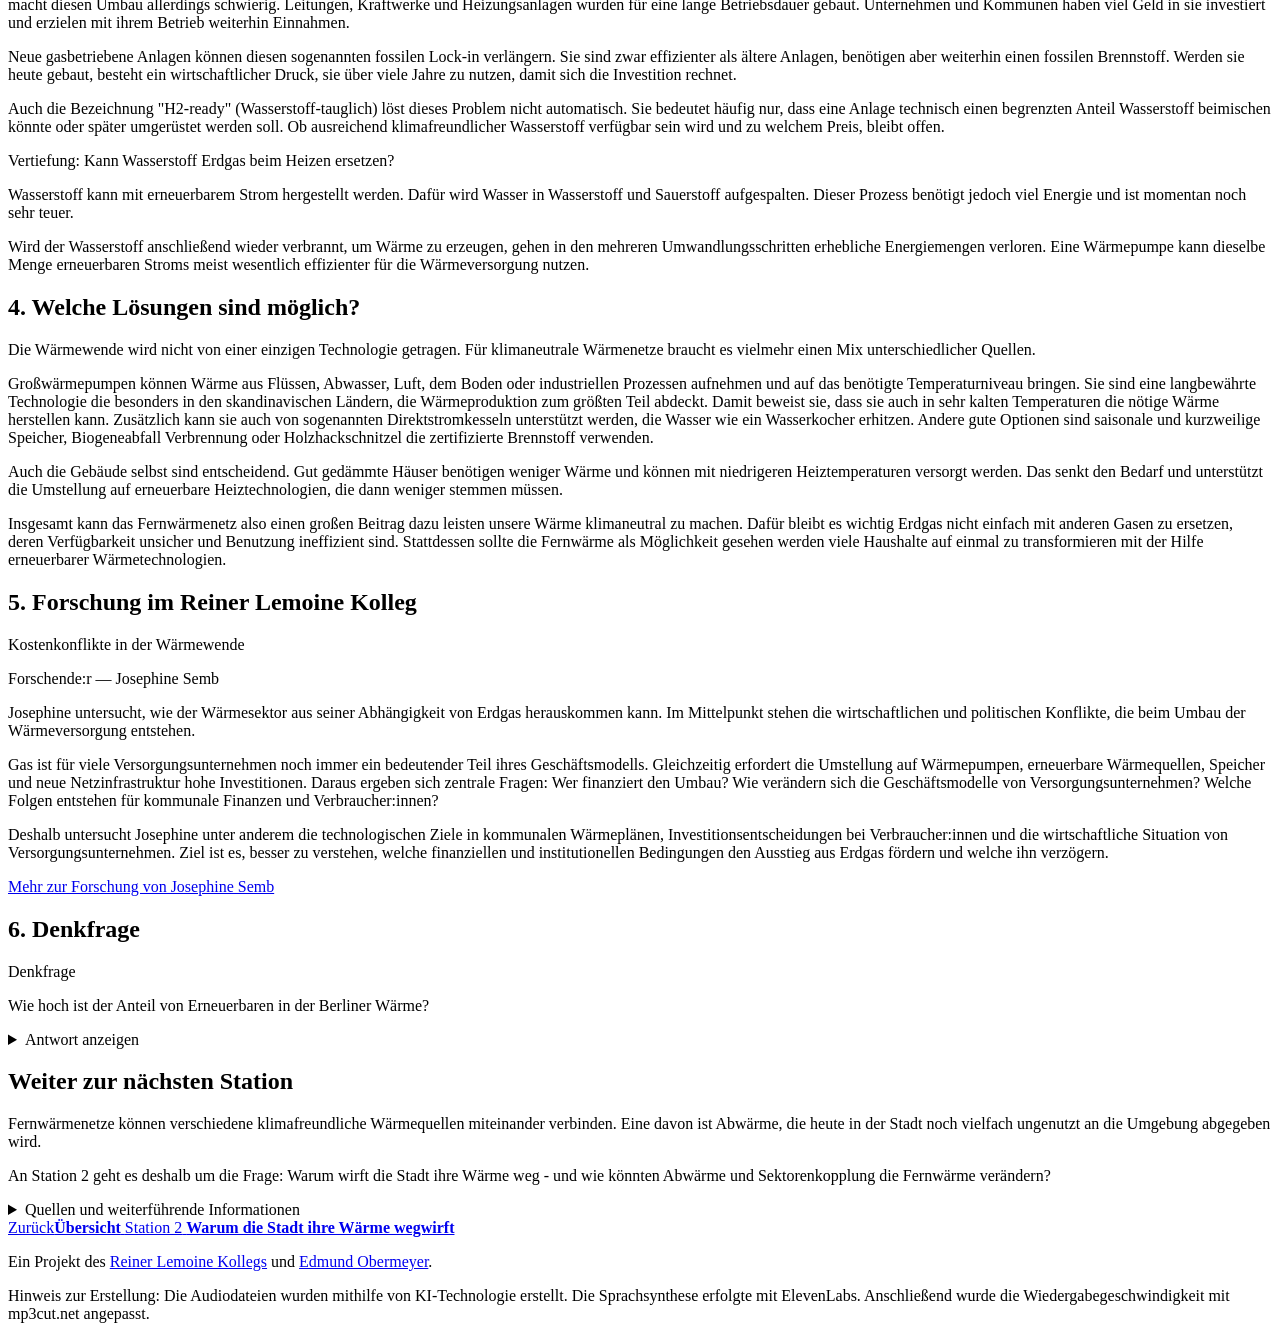
==== commit b4b00847: "Audios, neue Karte, überarbeitete Stationstexte" ====
--- a/docs/station-01-erdgas-fernwaerme/index.html
+++ b/docs/station-01-erdgas-fernwaerme/index.html
@@ -37,8 +37,22 @@
   <dl class="stationinfo">
       <div><dt>Ort</dt><dd>Fernheizwerk Neukölln</dd></div>
       <div><dt>Adresse</dt><dd>Ederstraße 23, 12059 Berlin</dd></div>
+      <div>
+        <dt>Karte</dt>
+        <dd>
+          <a href="https://www.openstreetmap.org/?mlat=52.478024&amp;mlon=13.455319#map=18/52.478024/13.455319"
+             rel="noopener">Auf OpenStreetMap öffnen</a>
+        </dd>
+      </div>
   </dl>
 
+
+  <section class="stationaudio" aria-labelledby="audio-titel">
+    <h2 id="audio-titel" class="stationaudio__titel">Diese Station zum Anhören</h2>
+    <audio controls preload="none" src="https://kafu16.github.io/rlk-walking-tour/audio/station-01.mp3">
+      <a href="https://kafu16.github.io/rlk-walking-tour/audio/station-01.mp3">Audiodatei herunterladen</a>
+    </audio>
+  </section>
 
   <div class="prose">
     <div class="box box--kurz-erklaert">
@@ -76,7 +90,7 @@
 </div>
 <h2>4. Welche Lösungen sind möglich?</h2>
 <p>Die Wärmewende wird nicht von einer einzigen Technologie getragen. Für klimaneutrale Wärmenetze braucht es vielmehr einen Mix unterschiedlicher Quellen.</p>
-<p>Großwärmepumpen können Wärme aus Flüssen, Abwasser, Luft, dem Boden oder industriellen Prozessen aufnehmen und auf das benötigte Temperaturniveau bringen. Sie sind eine langbewährte Technologie die besonders in den skandinavischen Ländern, die Wärmeproduktion zum größten Teil abdeckt. Damit beweist sie, dass sie auch in sehr kalten Temperaturen die nötige Wärme herstellen kann. Dabei kann sie auch von sogenannte Direktstromkesseln unterstützt werden die Wasser wie ein Wasserkocher erhitzen. Andere gute Optionen sind saisonale und kurzweilige Speicher, Biogeneabfall Verbrennung oder Holzhackschnitzel die zertifizierte Brennstoff verwenden.</p>
+<p>Großwärmepumpen können Wärme aus Flüssen, Abwasser, Luft, dem Boden oder industriellen Prozessen aufnehmen und auf das benötigte Temperaturniveau bringen. Sie sind eine langbewährte Technologie die besonders in den skandinavischen Ländern, die Wärmeproduktion zum größten Teil abdeckt. Damit beweist sie, dass sie auch in sehr kalten Temperaturen die nötige Wärme herstellen kann. Zusätzlich kann sie auch von sogenannten Direktstromkesseln unterstützt werden, die Wasser wie ein Wasserkocher erhitzen. Andere gute Optionen sind saisonale und kurzweilige Speicher, Biogeneabfall Verbrennung oder Holzhackschnitzel die zertifizierte Brennstoff verwenden.</p>
 <p>Auch die Gebäude selbst sind entscheidend. Gut gedämmte Häuser benötigen weniger Wärme und können mit niedrigeren Heiztemperaturen versorgt werden. Das senkt den Bedarf und unterstützt die Umstellung auf erneuerbare Heiztechnologien, die dann weniger stemmen müssen.</p>
 <p>Insgesamt kann das Fernwärmenetz also einen großen Beitrag dazu leisten unsere Wärme klimaneutral zu machen. Dafür bleibt es wichtig Erdgas nicht einfach mit anderen Gasen zu ersetzen, deren Verfügbarkeit unsicher und Benutzung ineffizient sind. Stattdessen sollte die Fernwärme als Möglichkeit gesehen werden viele Haushalte auf einmal zu transformieren mit der Hilfe erneuerbarer Wärmetechnologien.</p>
 <h2>5. Forschung im Reiner Lemoine Kolleg</h2>
@@ -139,6 +153,12 @@
         und
         <a href="https://reiner-lemoine-institut.de/person/edmund-obermeyer/">Edmund Obermeyer</a>.
       </p>
+      <p class="sitefooter__hinweis">
+        Hinweis zur Erstellung: Die Audiodateien wurden mithilfe von
+        KI-Technologie erstellt. Die Sprachsynthese erfolgte mit ElevenLabs.
+        Anschließend wurde die Wiedergabegeschwindigkeit mit mp3cut.net
+        angepasst.
+      </p>
     </div>
   </footer>
 </body>
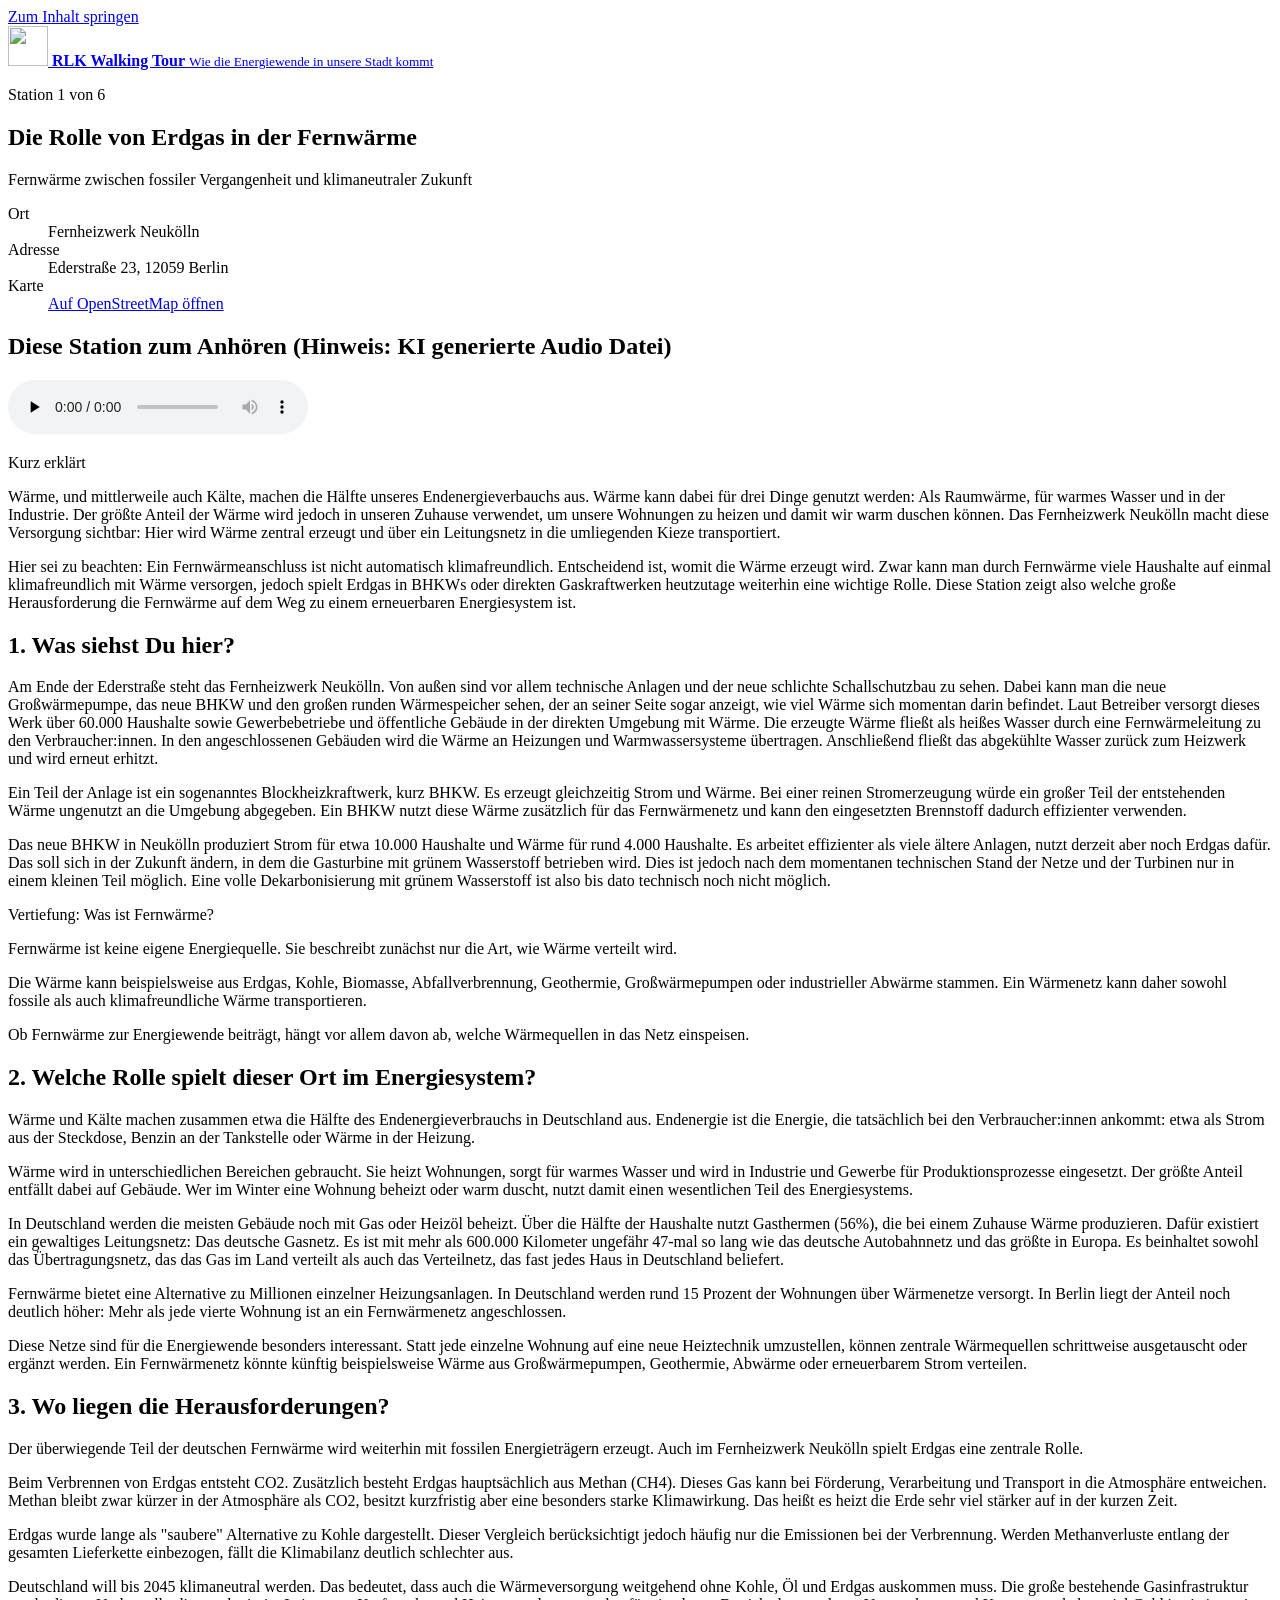
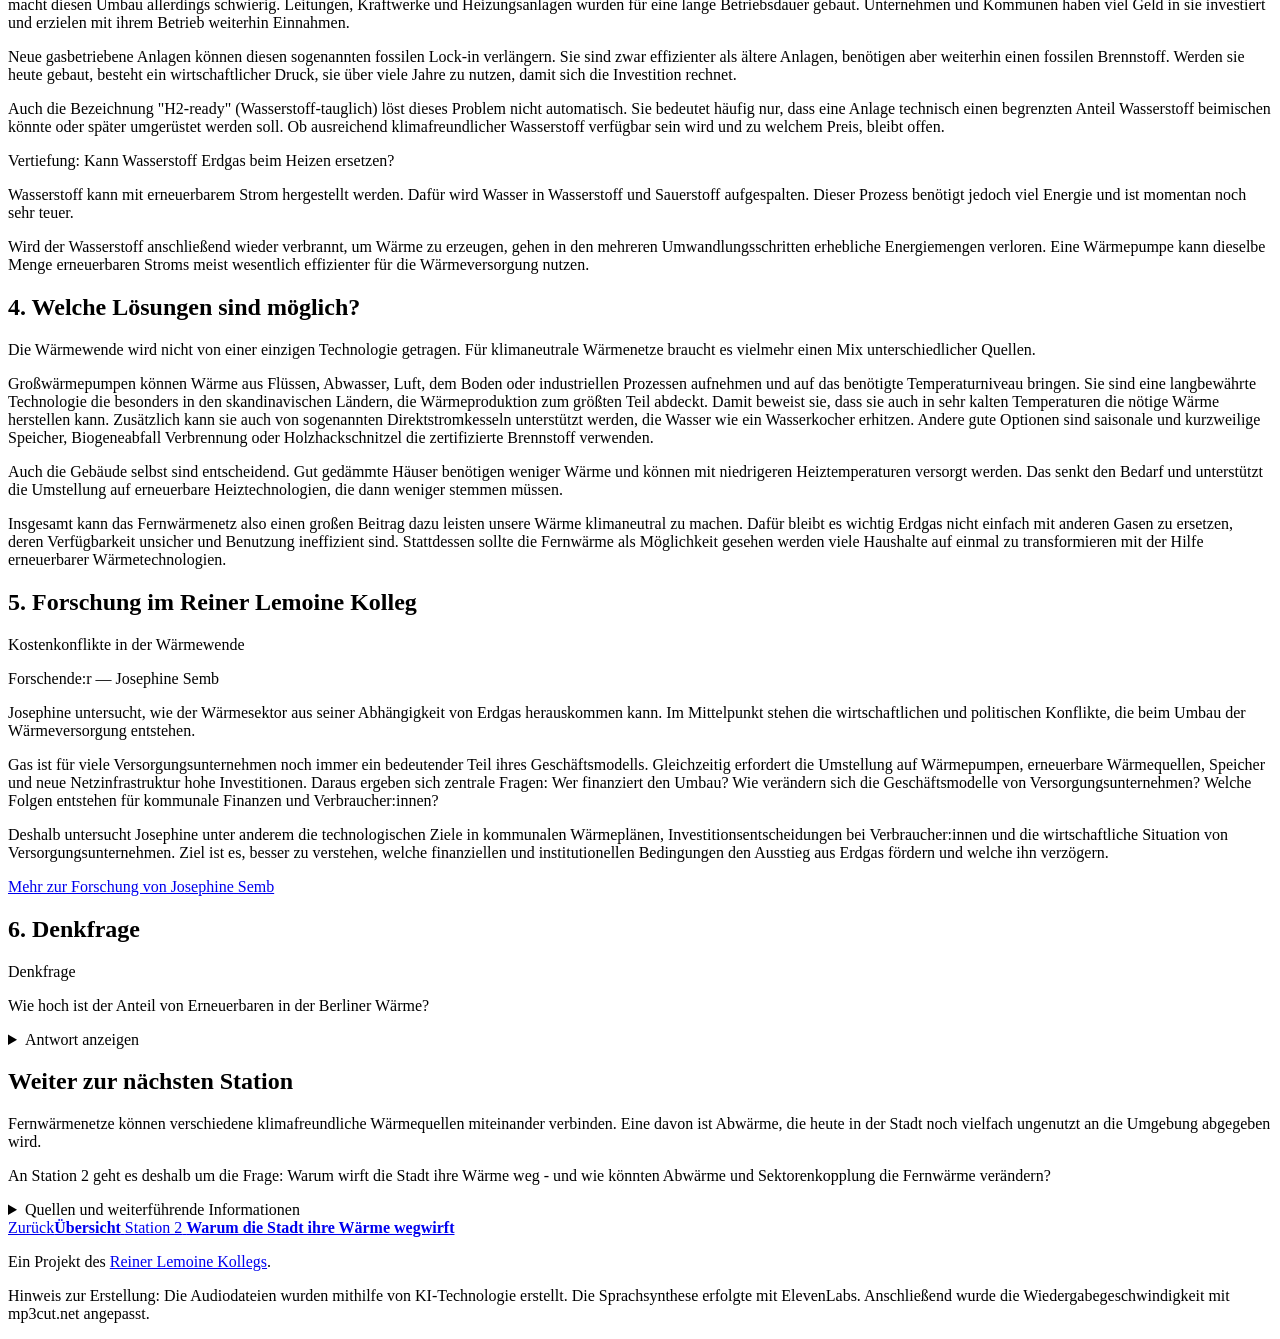
==== commit a1eb5dcf: "Einleitungstext, KI-Hinweis am Player, Fußzeile" ====
--- a/docs/station-01-erdgas-fernwaerme/index.html
+++ b/docs/station-01-erdgas-fernwaerme/index.html
@@ -48,7 +48,8 @@
 
 
   <section class="stationaudio" aria-labelledby="audio-titel">
-    <h2 id="audio-titel" class="stationaudio__titel">Diese Station zum Anhören</h2>
+    <h2 id="audio-titel" class="stationaudio__titel">Diese Station zum Anhören
+      <span class="stationaudio__hinweis">(Hinweis: KI generierte Audio Datei)</span></h2>
     <audio controls preload="none" src="https://kafu16.github.io/rlk-walking-tour/audio/station-01.mp3">
       <a href="https://kafu16.github.io/rlk-walking-tour/audio/station-01.mp3">Audiodatei herunterladen</a>
     </audio>
@@ -149,9 +150,7 @@
     <div class="wrap">
       <p>
         Ein Projekt des
-        <a href="https://www.reiner-lemoine-stiftung.de/kolleg/">Reiner Lemoine Kollegs</a>
-        und
-        <a href="https://reiner-lemoine-institut.de/person/edmund-obermeyer/">Edmund Obermeyer</a>.
+        <a href="https://www.reiner-lemoine-stiftung.de/kolleg/">Reiner Lemoine Kollegs</a>.
       </p>
       <p class="sitefooter__hinweis">
         Hinweis zur Erstellung: Die Audiodateien wurden mithilfe von
